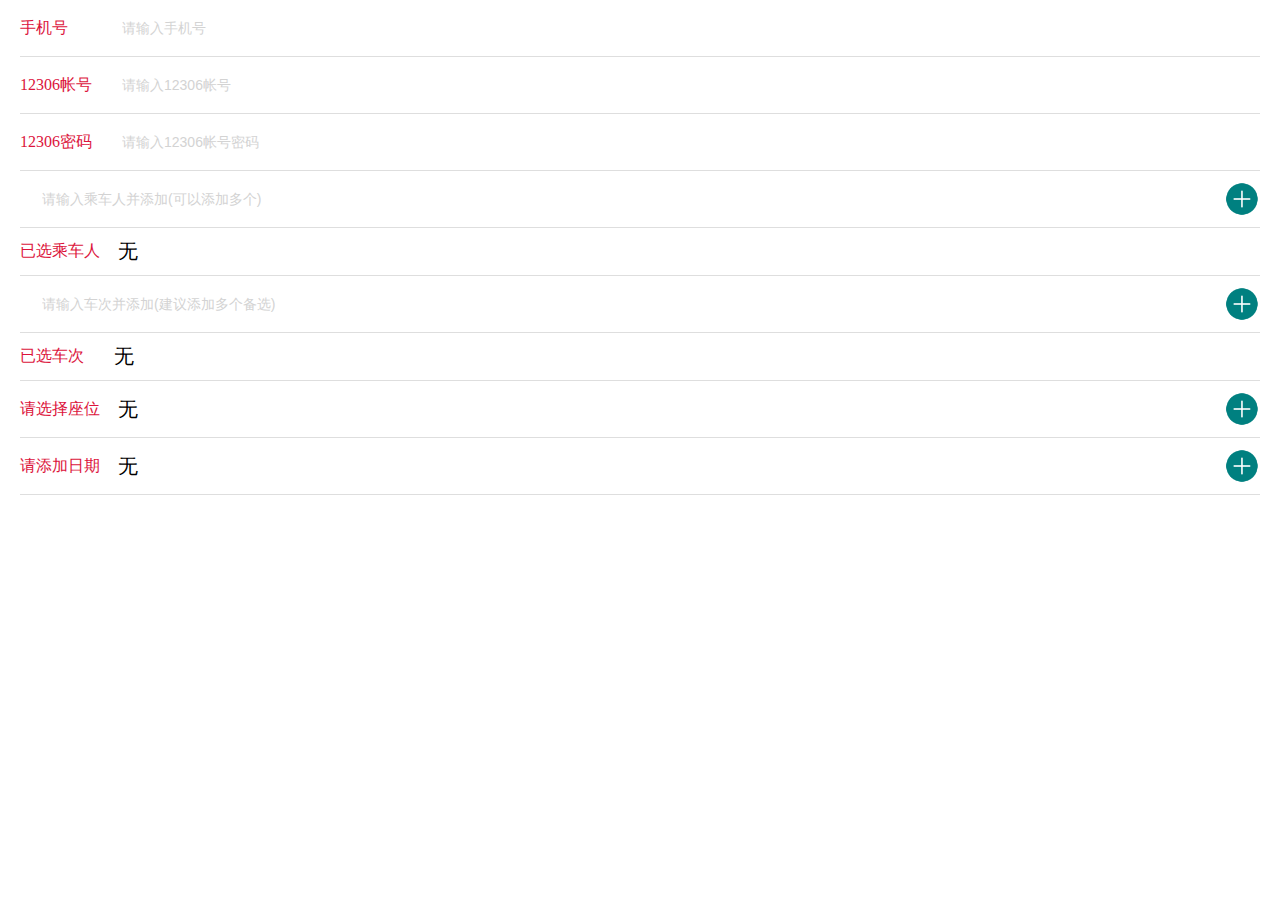
==== ticket.html @ 0cd61a8f "first" ====
<head>
	<meta charset="UTF-8">
	<!-- H5页面窗口自动调整到设备宽度，并控制用户缩放页面 -->
	<meta name="viewport" content="width=device-width,initial-scale=1,minimum-scale=1,maximum-scale=1,user-scalable=no" />
	<title>车票预定</title>

	<link rel="stylesheet" href="css/ticket.css">
</head>
<body>
	<div class="content">
		<div class="item-title label">手机号</div>
        <div class="item-input">
        		<input class="item-input text" type="text" placeholder="请输入手机号">
        </div>
    </div>
    <div class="content">
		<div class="item-title label">12306帐号</div>
        <div class="item-input">
        		<input class="item-input text" type="text" placeholder="请输入12306帐号">
        </div>
    </div>
    <div class="content">
		<div class="item-title label">12306密码</div>
        <div class="item-input">
        		<input class="item-input text" type="text" placeholder="请输入12306帐号密码">
        </div>
    </div>
    <div class="content-passenger">
		<!--<div class="item-title label">请添加乘车人</div>-->
		<div class="item-input">
        		<input class="item-input text" id="input-passenger" type="text" placeholder="请输入乘车人并添加(可以添加多个)">
        </div>
        <div class="item-add" id="button-add-passenger">
        		<img class="item-image" src="img/add.png"/>
        </div>
    </div>
    <div class="content">
		<div class="item-title label">已选乘车人&nbsp;&nbsp;</div>
        <div class="item-input">
        		<span id="text-have-choose-passenger">无</span>
        </div>
    </div>
    
     <div class="content-train">
		<div class="item-input">
        		<input class="item-input text" id="input-train" type="text" placeholder="请输入车次并添加(建议添加多个备选)">
        </div>
        <div class="item-add" id="button-add-train">
        		<img class="item-image" src="img/add.png"/>
        </div>
    </div>
    <div class="content">
		<div class="item-title label">已选车次&nbsp;&nbsp;&nbsp;&nbsp;&nbsp;</div>
        <div class="item-input">
        		<span id="text-have-choose-train">无</span>
        </div>
    </div>
    
    <div class="content-passenger">
    		<div class="content-passenger-parent">
    			<div class="item-title label">请选择座位&nbsp;&nbsp;</div>
			<div class="item-input">
	        		<span id="text-have-choose-seat">无</span>
	        </div>
    		</div>
		
        <div id="chooseSeat" class="item-add">
        		<img class="item-image" src="img/add.png"/>
        </div>
    </div>
    
    <div id="content-list-seat" class="content-list">
    		<div class="content-list-header">
    			<button id="button-cancle">取消</button>
    			<button id="button-certain">确定</button>
    		</div>
    		<div class="content-list-li">
    			<div class="item-title label">特等座</div>
            <div class="item-add" id="item-add-zero">
            		<img class="item-image" id="item-image-zero" src="img/choosegray.png"/>
            </div>
    		</div>
    		<div class="content-list-li">
    			<div class="item-title label">一等座</div>
            <div class="item-add seat" id="item-add-one">
            		<img class="item-image" id="item-image-one" src="img/choosegray.png"/>
            </div>
    		</div>
    		<div class="content-list-li">
    			<div class="item-title label">二等座</div>
            <div class="item-add" id="item-add-two">
            		<img class="item-image" id="item-image-two" src="img/choosegray.png"/>
            </div>
    		</div>
    		<div class="content-list-li">
    			<div class="item-title label">软卧</div>
            <div class="item-add" id="item-add-soft">
            		<img class="item-image" id="item-image-soft" src="img/choosegray.png"/>
            </div>
    		</div>
    		<div class="content-list-li">
    			<div class="item-title label">硬卧</div>
            <div class="item-add" id="item-add-hand">
            		<img class="item-image" id="item-image-hand" src="img/choosegray.png"/>
            </div>
    		</div>
    </div>
    
    <div class="content-passenger">
    		<div class="content-date-parent">
    			<div class="item-title label">请添加日期&nbsp;&nbsp;</div>
			<div class="item-input">
	        		<span>无</span>
	        </div>
    		</div>
        <div id="chooseDate" class="item-add">
        		<img class="item-image" src="img/add.png" />
        </div>
    </div>
    <div class="content-space">
    	<!--
        	作者：328714598@qq.com
        	时间：2018-07-20
        	描述：用来做底部空白
        -->
    </div>
    <div id="background"></div>
    
    <script type="text/javascript" src="js/ticket.js" ></script>
 
</body>
---- css/ticket.css ----
html{
	font-size: 20px;
}

body{
	overflow: hidden;
}

input, button, select, textarea {
	outline: none; /*去掉chrome浏览器自带的点击input框出现边框情况*/
	-webkit-appearance: none;  /*去掉按钮样式*/
	border-radius: 0;  /*去掉圆角*/
}

button{
	border: 0;
	background-color: transparent;
	font-size: 1rem;
	color: white;
}

/*修改placeholder颜色*/
::-webkit-input-placeholder { /* WebKit browsers */
    color:    lightgray;
    /*font-size: 0.5rem;*/
}
:-moz-placeholder { /* Mozilla Firefox 4 to 18 */
    color:    #lightgray;
    /*font-size: 0.5rem;*/
}
::-moz-placeholder { /* Mozilla Firefox 19+ */
    color:    #lightgray;
    /*font-size: 0.5rem;*/
}
:-ms-input-placeholder { /* Internet Explorer 10+ */
    color:    #lightgray;
    /*font-size: 0.5rem;*/
}


body{
	margin: 0;
	padding: 0;
}

.content{
	margin-left: 1rem;
	margin-right: 1rem;
	/*margin-top: 1rem;
	padding-bottom: 1rem;*/
	
	display: flex;
	flex-direction: row;
	align-items: center;
	
	border-bottom: solid 0.05rem rgb(222,222,222);
}

.item-title.label{
	font-size: 0.8rem;
	min-width: 4rem;
	color: crimson;
}

.item-input{
	margin-left: 0.5rem;
	padding-top: 0.5rem ;
	padding-bottom: 0.5rem;
	
	text-align: left;
}

.item-input.text{
	border: 0;
	outline: none;
	font-size: 0.7rem;
	color: black;
	
	min-width: 12rem;
}

.content-passenger, .content-train{
	margin-left: 1rem;
	margin-right: 1rem;
	
	display: flex;
	flex-direction: row;
	align-items: center;
	
	justify-content: space-between;
	
	border-bottom: solid 0.05rem rgb(222,222,222);
}

.content-passenger-parent, .content-date-parent{
	display: flex;
	flex-direction: row;
	align-items: center;
	justify-content: space-between;
}


.item-add{
	display: flex;
	flex-direction: row;
	align-items: center;
	
	padding-top: 0.5rem;
	padding-bottom: 0.5rem;
}

.item-image{
	width: 1.8rem;
	height: 1.8rem;
}


.content-list{
	display: none;
    position:absolute; 
    width: 100%;
	background: rgb(237,237,237);
    z-index: 3; 
    animation:myfirst 2s; 
    -webkit-animation:myfirst 2s; 
    animation-fill-mode: forwards; 
    
    @-webkit-keyframes myfirst";
}

@-webkit-keyframes myfirst  
    { 
        0%   {bottom:-100%;}  
        /* 25%  {bottom:-75%;} 
        50%  {bottom:-50%;} 
        75%  {bottom:-25%;}    */
        100% {bottom:0%;}   
    }

.content-list-header, .content-list-li{
	display: flex;
	flex-direction: row;
	align-items: center;
	justify-content: space-between;
	
	border-bottom: dashed 0.05rem lightgray;
}

.content-list-header{
	padding-left: 1rem;
	padding-right: 1rem;
}

.content-list-li{
	margin-left: 1rem;
	margin-right: 1rem;
}

.content-list-header{
	background: rgb(255,126,44);
	padding-top: 0.6rem;
	padding-bottom: 0.6rem;
}

.content-space{
	height: 2rem;
}

#background{
	display: none;
	position: absolute; 
  	width: 100%; 
 	height: 100%; 
  	bottom: 0%; 
  	opacity: 0.7; 
  	background: black; 
  	z-index: 2;
}
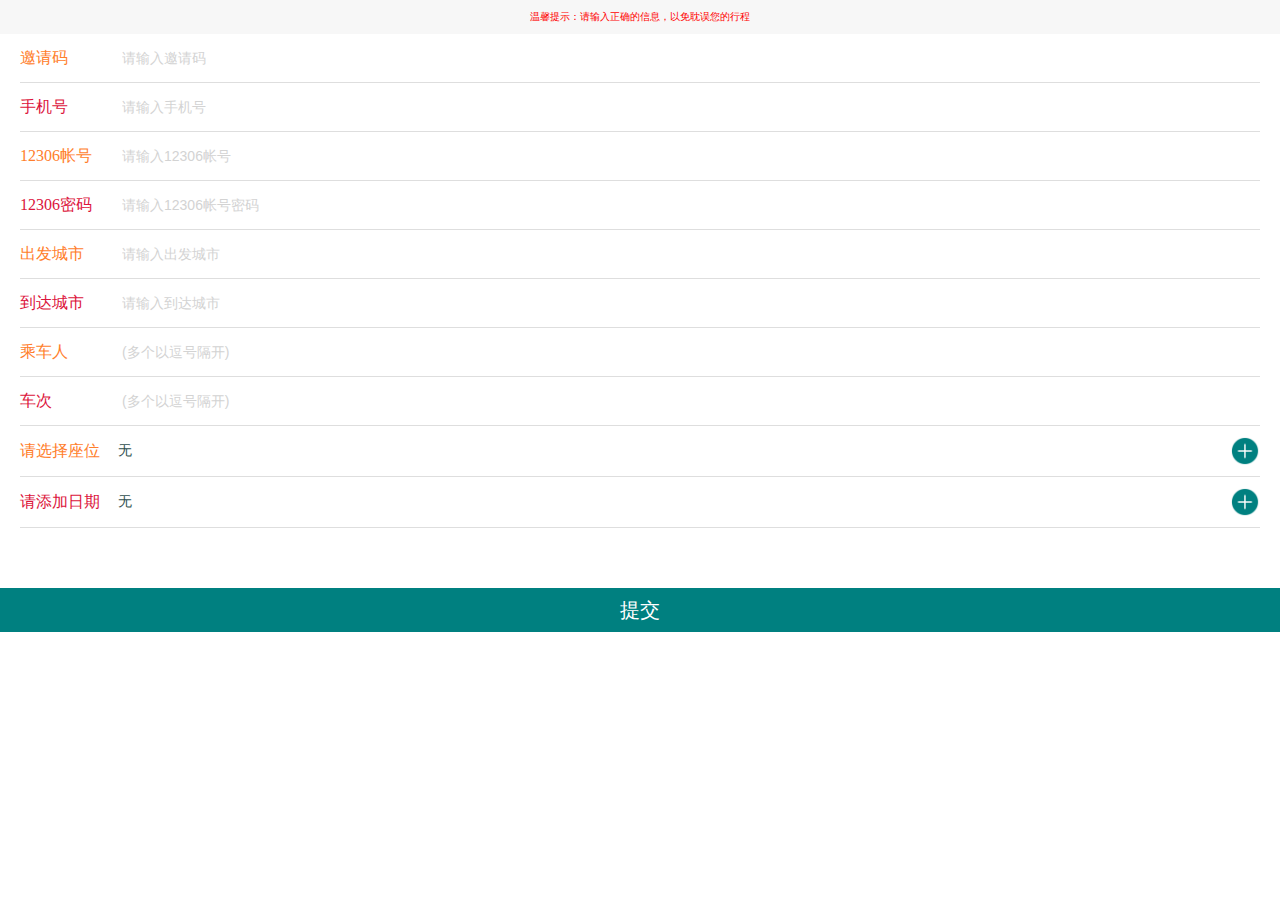
==== commit 237e8f25: "before net request" ====
--- a/ticket.html
+++ b/ticket.html
@@ -4,61 +4,73 @@
 	<meta name="viewport" content="width=device-width,initial-scale=1,minimum-scale=1,maximum-scale=1,user-scalable=no" />
 	<title>车票预定</title>
 
+	<link rel="stylesheet" type="text/css" href="libs/calendar_base.css" />
+	<link rel="stylesheet" type="text/css" href="libs/swiper.min.css" />
+	<link rel="stylesheet" type="text/css" href="libs/calendar_base.css" />
+	<!--<link rel="stylesheet" type="text/css" href="css/showcase.css" />-->
+	
 	<link rel="stylesheet" href="css/ticket.css">
+
+	
 </head>
 <body>
+	<div class="reminder">
+		温馨提示：请输入正确的信息，以免耽误您的行程
+    </div>
 	<div class="content">
-		<div class="item-title label">手机号</div>
+		<div class="item-title invite">邀请码</div>
         <div class="item-input">
-        		<input class="item-input text" type="text" placeholder="请输入手机号">
+        		<input class="item-input text" id="inviteCode" type="text" placeholder="请输入邀请码">
+        </div>
+    </div>
+	<div class="content">
+		<div class="item-title phone">手机号</div>
+        <div class="item-input">
+        		<input class="item-input text" id="phoneNum" type="text" placeholder="请输入手机号">
         </div>
     </div>
     <div class="content">
-		<div class="item-title label">12306帐号</div>
+		<div class="item-title  account">12306帐号</div>
         <div class="item-input">
-        		<input class="item-input text" type="text" placeholder="请输入12306帐号">
+        		<input class="item-input text" id="12306Account" type="text" placeholder="请输入12306帐号">
         </div>
     </div>
     <div class="content">
-		<div class="item-title label">12306密码</div>
+		<div class="item-title  password">12306密码</div>
         <div class="item-input">
-        		<input class="item-input text" type="text" placeholder="请输入12306帐号密码">
-        </div>
-    </div>
-    <div class="content-passenger">
-		<!--<div class="item-title label">请添加乘车人</div>-->
-		<div class="item-input">
-        		<input class="item-input text" id="input-passenger" type="text" placeholder="请输入乘车人并添加(可以添加多个)">
-        </div>
-        <div class="item-add" id="button-add-passenger">
-        		<img class="item-image" src="img/add.png"/>
+        		<input class="item-input text" id="12306Password" type="text" placeholder="请输入12306帐号密码">
         </div>
     </div>
     <div class="content">
-		<div class="item-title label">已选乘车人&nbsp;&nbsp;</div>
+		<div class="item-title  start-city">出发城市</div>
         <div class="item-input">
-        		<span id="text-have-choose-passenger">无</span>
+        		<input class="item-input text" id="startCity" type="text" placeholder="请输入出发城市">
+        </div>
+    </div>
+    <div class="content">
+		<div class="item-title  end-city">到达城市</div>
+        <div class="item-input">
+        		<input class="item-input text" id="endCity" type="text" placeholder="请输入到达城市">
+        </div>
+    </div>
+    <div class="content">
+		<div class="item-title  passenger">乘车人</div>
+        <div class="item-input">
+        		<input class="item-input text" id="input-passenger" type="text" placeholder="(多个以逗号隔开)">
         </div>
     </div>
     
-     <div class="content-train">
-		<div class="item-input">
-        		<input class="item-input text" id="input-train" type="text" placeholder="请输入车次并添加(建议添加多个备选)">
-        </div>
-        <div class="item-add" id="button-add-train">
-        		<img class="item-image" src="img/add.png"/>
-        </div>
-    </div>
+    
     <div class="content">
-		<div class="item-title label">已选车次&nbsp;&nbsp;&nbsp;&nbsp;&nbsp;</div>
+		<div class="item-title  train-num">车次</div>
         <div class="item-input">
-        		<span id="text-have-choose-train">无</span>
+        		<input class="item-input text" id="input-train" type="text" placeholder="(多个以逗号隔开)">
         </div>
     </div>
     
-    <div class="content-passenger">
-    		<div class="content-passenger-parent">
-    			<div class="item-title label">请选择座位&nbsp;&nbsp;</div>
+    <div class="content-seat">
+    		<div class="content-seat-parent">
+    			<div class="item-title  seat">请选择座位&nbsp;&nbsp;</div>
 			<div class="item-input">
 	        		<span id="text-have-choose-seat">无</span>
 	        </div>
@@ -106,17 +118,20 @@
     		</div>
     </div>
     
-    <div class="content-passenger">
+    <div class="content-date">
     		<div class="content-date-parent">
-    			<div class="item-title label">请添加日期&nbsp;&nbsp;</div>
+    			<div class="item-title label date">请添加日期&nbsp;&nbsp;</div>
 			<div class="item-input">
-	        		<span>无</span>
+	        		<span id="text-have-choose-date">无</span>
 	        </div>
     		</div>
         <div id="chooseDate" class="item-add">
         		<img class="item-image" src="img/add.png" />
         </div>
     </div>
+    
+    <div class="sumbit">提交</div>
+    
     <div class="content-space">
     	<!--
         	作者：328714598@qq.com
@@ -126,6 +141,36 @@
     </div>
     <div id="background"></div>
     
+  
+    
+    
+    <div class="content-calander">
+    		<div class="mui-content">
+			<div class="em-journal-title">
+				<div class="em-per-block pre">
+					<span class="mui-icon mui-icon-arrowleft"></span>
+					<span>上一月</span>
+				</div>
+				<div class="em-per-block mid">
+					<span>...</span>
+				</div>
+				<div class="em-per-block next">
+					<span>下一月</span>
+					<span class="mui-icon mui-icon-arrowright"></span>
+				</div>
+			</div>
+			<!--日历容器-->
+			<div id="calendar"></div>
+		</div>
+		<!--返回今天-->
+		<div class="backToday">返回今天</div>
+		<div class="certain">确定</div>
+    </div>
+	
+	<script src="libs/mui.min.js" type="text/javascript" charset="utf-8"></script>
+	<script src="libs/swiper.min.js" type="text/javascript" charset="utf-8"></script>
+	<script src="libs/mustache.min.js" type="text/javascript" charset="utf-8"></script>
+	<script src="libs/calendar_base.js" type="text/javascript" charset="utf-8"></script>
     <script type="text/javascript" src="js/ticket.js" ></script>
  
 </body>--- a/libs/calendar_base.css
+++ b/libs/calendar_base.css
@@ -0,0 +1,203 @@
+/** 
+ * 作者： 孙尊路
+ * 创建时间：2017/06/16 14:47:28
+ * 版本： [1.0, 2017/6/16]
+ * 描述：  日历组件基类样式
+**/
+
+
+/*日历容器样式*/
+
+.em-calendar-container,
+.em-calendar-wrapper-week,
+.em-calendar-wrapper,
+.em-calendar {
+	overflow: hidden;
+	background: #ffffff;
+}
+
+.em-calendar-container {
+	border-bottom: 1px solid #e0e0e0;
+}
+
+
+/*标注红色*/
+.em-red {
+	color: #E60012;
+}
+
+
+/*最上面一行周历显示*/
+/*星期  日  一  二  三  四 五 六*/
+.em-week {
+	display: flex;
+	justify-content: space-around;
+	padding-top: 18px;
+	padding-bottom: 15px;
+	color: #999999;
+	font-size: 13px;
+}
+
+.em-calendar-content .em-calendar-item {
+	float: left;
+	width: 14.285vw;
+	height: 14.285vw;
+	text-align: center;
+	/*border:1px solid #000;*/
+	border-radius: 50%;
+	margin-bottom: 5px;
+	
+	/*background: greenyellow;*/
+}
+
+
+/* 周六、周日列字体标红*/
+/*:nth-child(n) 选择器匹配属于其父元素的第 N 个子元素，不论元素的类型。*/
+.em-calendar-content .em-calendar-item:nth-child(7n) .day,
+.em-calendar-content .em-calendar-item:nth-child(7n+1) .day {
+	color: #E60012;
+	font-size: 16px;
+}
+
+
+/* 上个月和下个月  置成灰色，不可点击*/
+
+.em-calendar-content .isforbid1.em-calendar-item {}
+
+.em-calendar-content .isforbid0.em-calendar-item {}
+
+.em-calendar-content .isforbid0.em-calendar-item .day {
+	display: block;
+	padding-top: 7px;
+	font-size: 16px;
+	color: #D8D8D8;
+}
+
+.em-calendar-content .isforbid0.em-calendar-item .lunar {
+	font-size: 10px;
+	color: #D8D8D8;
+	margin-top: -3px;
+}
+
+.em-calendar-content .em-calendar-item .day {
+	display: block;
+	padding-top: 2vw;
+	font-size: 16px;
+	color: #333333;
+}
+
+.em-calendar-content .em-calendar-item .lunar {
+	font-size: 10px;
+	color: #666666;
+	margin-top: -3px;
+}
+
+
+/*通用点皮肤*/
+
+.em-calendar-content .em-calendar-item .dot {
+	display: inline-flex;
+	width: 8px;
+	height: 8px;
+	margin-top: -13px;
+	position: absolute;
+	margin-left: -4px;
+}
+
+
+/*皮肤1*/
+
+.em-calendar-content .em-calendar-item .dot-type1 {
+	background-image: url(../img/img_sdule_point.png);
+	background-size: 100% 100%;
+}
+
+
+/*皮肤2*/
+
+.em-calendar-content .em-calendar-item .dot-type2 {
+	background-image: url(../img/img_success.png);
+	background-size: 100% 100%;
+}
+
+.em-calendar-content .em-calendar-item img {
+	width: 10px;
+	height: 10px;
+	margin-top: -12px;
+	position: absolute;
+	margin-left: -3px;
+}
+
+
+/**
+ * 日历表中的颜色
+ * 日历拓展；四种样式
+ **/
+
+
+/*迟到*/
+
+.em-calendar-late {
+	border: 2px solid #F5B6B6;
+}
+
+
+/*早退*/
+
+.em-calendar-early {
+	border: 2px solid #F5CAB6;
+}
+
+
+/*调休*/
+
+.em-calendar-rest {
+	border: 2px solid #D5E6D4;
+}
+
+
+/*请假*/
+
+.em-calendar-leave {
+	border: 2px solid #AFDDD9;
+}
+
+
+/*点击效果*/
+
+.em-calendar-content .em-calendar-active.em-calendar-item:nth-child(7n) .day,
+.em-calendar-content .em-calendar-active.em-calendar-item:nth-child(7n+1) .day {
+	color: #ffffff;
+}
+
+/*当前选择的*/
+.em-calendar-active {
+	/*background-color: #3C80E6;*/
+	background-color: #008080;
+	width: 14.285%;
+	height: 54px;
+}
+
+/*设置今天背景红色*/
+.em-calendar-today{
+	background-color: red;
+	width: 14.285%;
+	height: 54px;
+}
+
+.em-calendar-content .em-calendar-active .day,
+.em-calendar-content .em-calendar-active .lunar {
+	color: #FFFFFF;
+}
+
+/*设置今天字体是白色*/
+.em-calendar-content .em-calendar-today .day,
+.em-calendar-content .em-calendar-today .lunar {
+	color: #FFFFFF;
+}
+
+/*设置农历月份字体红色显示*/
+.em-calendar-content .em-calendar-lunar-month .day,
+.em-calendar-content .em-calendar-lunar-month .lunar {
+	color: red;
+}--- a/libs/calendar_base.css
+++ b/libs/calendar_base.css
@@ -0,0 +1,203 @@
+/** 
+ * 作者： 孙尊路
+ * 创建时间：2017/06/16 14:47:28
+ * 版本： [1.0, 2017/6/16]
+ * 描述：  日历组件基类样式
+**/
+
+
+/*日历容器样式*/
+
+.em-calendar-container,
+.em-calendar-wrapper-week,
+.em-calendar-wrapper,
+.em-calendar {
+	overflow: hidden;
+	background: #ffffff;
+}
+
+.em-calendar-container {
+	border-bottom: 1px solid #e0e0e0;
+}
+
+
+/*标注红色*/
+.em-red {
+	color: #E60012;
+}
+
+
+/*最上面一行周历显示*/
+/*星期  日  一  二  三  四 五 六*/
+.em-week {
+	display: flex;
+	justify-content: space-around;
+	padding-top: 18px;
+	padding-bottom: 15px;
+	color: #999999;
+	font-size: 13px;
+}
+
+.em-calendar-content .em-calendar-item {
+	float: left;
+	width: 14.285vw;
+	height: 14.285vw;
+	text-align: center;
+	/*border:1px solid #000;*/
+	border-radius: 50%;
+	margin-bottom: 5px;
+	
+	/*background: greenyellow;*/
+}
+
+
+/* 周六、周日列字体标红*/
+/*:nth-child(n) 选择器匹配属于其父元素的第 N 个子元素，不论元素的类型。*/
+.em-calendar-content .em-calendar-item:nth-child(7n) .day,
+.em-calendar-content .em-calendar-item:nth-child(7n+1) .day {
+	color: #E60012;
+	font-size: 16px;
+}
+
+
+/* 上个月和下个月  置成灰色，不可点击*/
+
+.em-calendar-content .isforbid1.em-calendar-item {}
+
+.em-calendar-content .isforbid0.em-calendar-item {}
+
+.em-calendar-content .isforbid0.em-calendar-item .day {
+	display: block;
+	padding-top: 7px;
+	font-size: 16px;
+	color: #D8D8D8;
+}
+
+.em-calendar-content .isforbid0.em-calendar-item .lunar {
+	font-size: 10px;
+	color: #D8D8D8;
+	margin-top: -3px;
+}
+
+.em-calendar-content .em-calendar-item .day {
+	display: block;
+	padding-top: 2vw;
+	font-size: 16px;
+	color: #333333;
+}
+
+.em-calendar-content .em-calendar-item .lunar {
+	font-size: 10px;
+	color: #666666;
+	margin-top: -3px;
+}
+
+
+/*通用点皮肤*/
+
+.em-calendar-content .em-calendar-item .dot {
+	display: inline-flex;
+	width: 8px;
+	height: 8px;
+	margin-top: -13px;
+	position: absolute;
+	margin-left: -4px;
+}
+
+
+/*皮肤1*/
+
+.em-calendar-content .em-calendar-item .dot-type1 {
+	background-image: url(../img/img_sdule_point.png);
+	background-size: 100% 100%;
+}
+
+
+/*皮肤2*/
+
+.em-calendar-content .em-calendar-item .dot-type2 {
+	background-image: url(../img/img_success.png);
+	background-size: 100% 100%;
+}
+
+.em-calendar-content .em-calendar-item img {
+	width: 10px;
+	height: 10px;
+	margin-top: -12px;
+	position: absolute;
+	margin-left: -3px;
+}
+
+
+/**
+ * 日历表中的颜色
+ * 日历拓展；四种样式
+ **/
+
+
+/*迟到*/
+
+.em-calendar-late {
+	border: 2px solid #F5B6B6;
+}
+
+
+/*早退*/
+
+.em-calendar-early {
+	border: 2px solid #F5CAB6;
+}
+
+
+/*调休*/
+
+.em-calendar-rest {
+	border: 2px solid #D5E6D4;
+}
+
+
+/*请假*/
+
+.em-calendar-leave {
+	border: 2px solid #AFDDD9;
+}
+
+
+/*点击效果*/
+
+.em-calendar-content .em-calendar-active.em-calendar-item:nth-child(7n) .day,
+.em-calendar-content .em-calendar-active.em-calendar-item:nth-child(7n+1) .day {
+	color: #ffffff;
+}
+
+/*当前选择的*/
+.em-calendar-active {
+	/*background-color: #3C80E6;*/
+	background-color: #008080;
+	width: 14.285%;
+	height: 54px;
+}
+
+/*设置今天背景红色*/
+.em-calendar-today{
+	background-color: red;
+	width: 14.285%;
+	height: 54px;
+}
+
+.em-calendar-content .em-calendar-active .day,
+.em-calendar-content .em-calendar-active .lunar {
+	color: #FFFFFF;
+}
+
+/*设置今天字体是白色*/
+.em-calendar-content .em-calendar-today .day,
+.em-calendar-content .em-calendar-today .lunar {
+	color: #FFFFFF;
+}
+
+/*设置农历月份字体红色显示*/
+.em-calendar-content .em-calendar-lunar-month .day,
+.em-calendar-content .em-calendar-lunar-month .lunar {
+	color: red;
+}--- a/css/ticket.css
+++ b/css/ticket.css
@@ -4,7 +4,9 @@
 }
 
 body{
-	overflow: hidden;
+	margin: 0;
+	padding: 0;
+	/*background: black;*/
 }
 
 input, button, select, textarea {
@@ -38,17 +40,18 @@
     /*font-size: 0.5rem;*/
 }
 
-
-body{
-	margin: 0;
-	padding: 0;
+.reminder{
+	padding-top: 0.5rem;
+	padding-bottom: 0.5rem;
+	color: red;
+	font-size: 0.5rem;
+	text-align: center;
+	background: rgb(247,247,247);
 }
 
 .content{
 	margin-left: 1rem;
 	margin-right: 1rem;
-	/*margin-top: 1rem;
-	padding-bottom: 1rem;*/
 	
 	display: flex;
 	flex-direction: row;
@@ -60,15 +63,40 @@
 .item-title.label{
 	font-size: 0.8rem;
 	min-width: 4rem;
+}
+
+.item-title.invite,
+.item-title.account,
+.item-title.start-city,
+.item-title.passenger,
+.item-title.seat{
+	font-size: 0.8rem;
+	min-width: 4rem;
+	/*color: crimson;*/
+	color: rgb(255,126,44);
+}
+
+.item-title.phone,
+.item-title.password,
+.item-title.end-city,
+.item-title.train-num,
+.item-title.date{
+	font-size: 0.8rem;
+	min-width: 4rem;
 	color: crimson;
-}
-
+	/*color: mediumseagreen;*/
+}
+
+/*无  的显示样式*/
 .item-input{
 	margin-left: 0.5rem;
-	padding-top: 0.5rem ;
-	padding-bottom: 0.5rem;
+	padding-top: 0.4rem ;
+	padding-bottom: 0.4rem;
 	
 	text-align: left;
+	
+	color: darkslategray;
+	font-size: 0.7rem;
 }
 
 .item-input.text{
@@ -76,11 +104,11 @@
 	outline: none;
 	font-size: 0.7rem;
 	color: black;
-	
-	min-width: 12rem;
-}
-
-.content-passenger, .content-train{
+	background: white;
+	/*max-width: 12rem;*/
+}
+
+.content-seat, .content-date{
 	margin-left: 1rem;
 	margin-right: 1rem;
 	
@@ -93,7 +121,7 @@
 	border-bottom: solid 0.05rem rgb(222,222,222);
 }
 
-.content-passenger-parent, .content-date-parent{
+.content-seat-parent, .content-date-parent{
 	display: flex;
 	flex-direction: row;
 	align-items: center;
@@ -111,14 +139,14 @@
 }
 
 .item-image{
-	width: 1.8rem;
-	height: 1.8rem;
+	width: 1.5rem;
+	height: 1.5rem;
 }
 
 
 .content-list{
 	display: none;
-    position:absolute; 
+    position:fixed; 
     width: 100%;
 	background: rgb(237,237,237);
     z-index: 3; 
@@ -169,11 +197,108 @@
 
 #background{
 	display: none;
-	position: absolute; 
+	position: fixed; 
   	width: 100%; 
  	height: 100%; 
   	bottom: 0%; 
-  	opacity: 0.7; 
+  	opacity: 0.8; 
   	background: black; 
   	z-index: 2;
 }
+
+
+.sumbit{
+	margin-top: 3rem;
+	background: #008080;
+	height: 2.2rem;
+	line-height: 2.2rem;
+	text-align: center;
+	color: white;
+}
+
+
+
+
+
+
+
+
+/*以下为日历*/
+.content-calander{
+	display: none;
+	position: fixed;
+	z-index: 8;
+	width: 100%;
+	/*height: 200%;*/
+	top: 2rem;
+	bottom: 0%; /*fixed 时应该加上*/
+	/*background: black;*/
+}
+
+/*日历*/
+.em-calendar {
+	border-bottom: 1px solid #e0e0e0;
+}
+
+
+/*左右切换*/
+
+/*上一月  2018-07-23  下一月*/
+.em-journal-title {
+	width: 100%;
+	display: block;
+	height: 50px;
+	line-height: 50px;
+	/*background-color: #3C80E6;*/
+	background-color:#008080;
+}
+
+.em-per-block {
+	float: left;
+	width: 33%;
+	color: #fff;
+	font-size: 18px;
+}
+
+.em-per-block.pre {
+	text-align: left;
+	font-size: 15px;
+}
+
+.em-per-block.next:active,
+.em-per-block.pre:active {
+	background-color: #3a79d8;
+	border-radius: 15px;
+	font-weight: 800;
+}
+
+.em-per-block.mid {
+	text-align: center;
+	font-size: 18px;
+}
+
+.em-per-block.next {
+	text-align: right;
+	font-size: 15px;
+}
+
+.backToday {
+	/*background: #3c80e6;*/
+	background: #008080;
+	color: #fff;
+	height: 44px;
+	line-height: 44px;
+	text-align: center;
+}
+
+
+.certain {
+	/*background: #3c80e6;*/
+	margin-top: 30px;
+	/*background: #E60012;*/
+	background: #008080;
+	color: #fff;
+	height: 44px;
+	line-height: 44px;
+	text-align: center;
+}